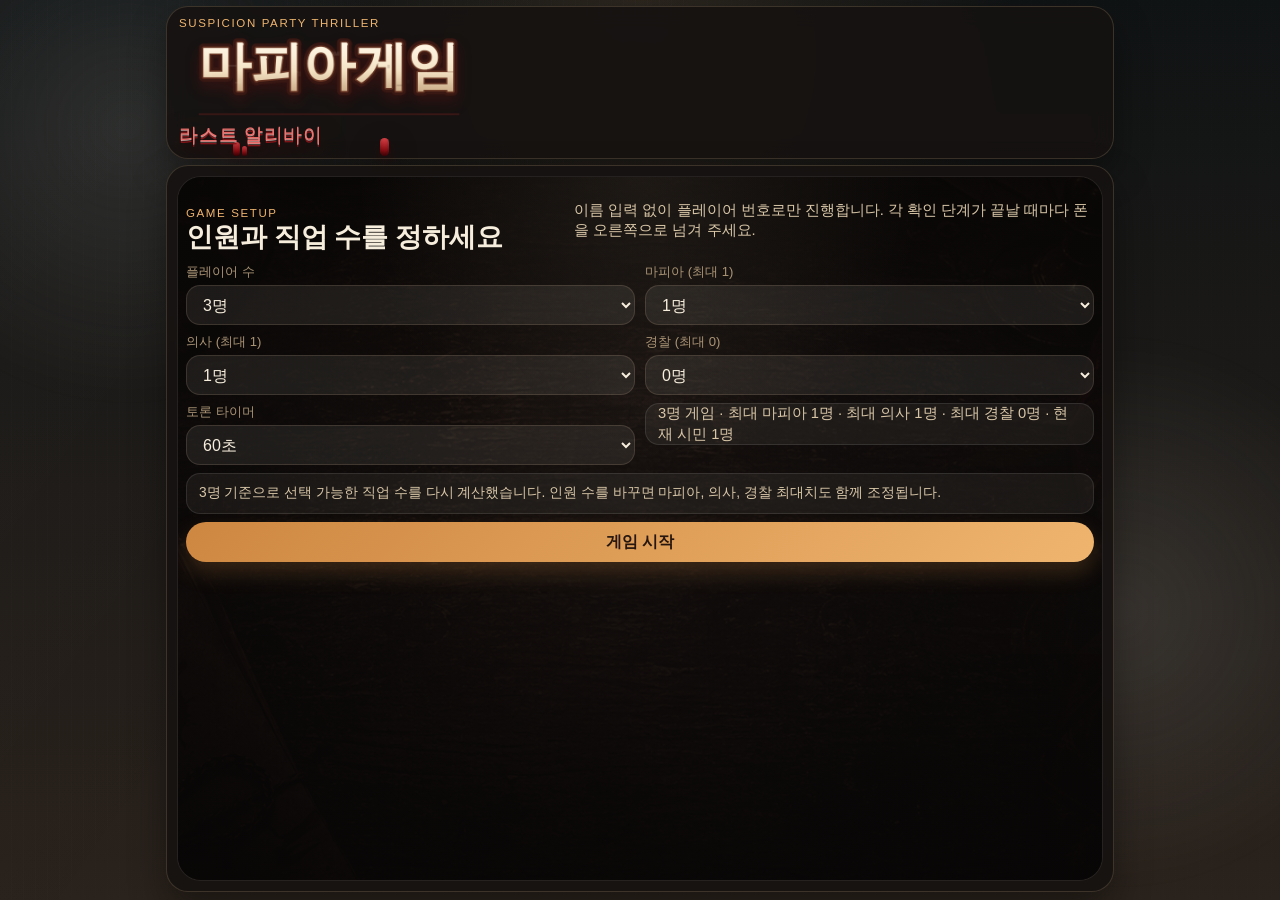
==== app/src/main/assets/web/index.html @ dcd10128 "Initial commit" ====
<!DOCTYPE html>
<html lang="ko">
  <head>
    <meta charset="UTF-8" />
    <meta name="viewport" content="width=device-width, initial-scale=1.0, viewport-fit=cover" />
    <title>마피아게임: 라스트 알리바이</title>
    <link rel="stylesheet" href="./styles.css" />
  </head>
  <body>
    <div class="fog fog-left"></div>
    <div class="fog fog-right"></div>

    <main class="app-shell">
      <header class="top-bar">
        <div class="brand-lockup">
          <p class="eyebrow">Suspicion Party Thriller</p>
          <div class="title-art-stack brand-title-stack">
            <h1 class="title-art-source" id="brand-title">마피아게임</h1>
            <img class="title-art-image hidden" id="brand-title-image" alt="" aria-hidden="true" />
          </div>
          <p class="brand-subtitle"><span>라스트 알리바이</span></p>
        </div>
        <button type="button" class="ghost-button hidden" id="log-toggle-button">
          사건 기록
        </button>
      </header>

      <section class="main-panel">
        <section class="view setup-view" id="setup-view">
          <div class="panel-head compact">
            <div>
              <p class="panel-kicker">Game Setup</p>
              <h2>인원과 직업 수를 정하세요</h2>
            </div>
            <p class="panel-copy">
              이름 입력 없이 플레이어 번호로만 진행합니다. 각 확인 단계가 끝날 때마다 폰을 오른쪽으로 넘겨 주세요.
            </p>
          </div>

          <div class="setup-grid">
            <label class="field">
              <span>플레이어 수</span>
              <select id="player-count"></select>
            </label>
            <label class="field">
              <span id="mafia-label">마피아</span>
              <select id="mafia-count"></select>
            </label>
            <label class="field">
              <span id="doctor-label">의사</span>
              <select id="doctor-count"></select>
            </label>
            <label class="field">
              <span id="police-label">경찰</span>
              <select id="police-count"></select>
            </label>
            <label class="field">
              <span>토론 타이머</span>
              <select id="timer-seconds">
                <option value="0">수동</option>
                <option value="30">30초</option>
                <option value="60" selected>60초</option>
                <option value="90">90초</option>
                <option value="120">120초</option>
              </select>
            </label>
            <div class="summary-card" id="setup-summary"></div>
          </div>

          <div class="setup-note" id="setup-note">
            3명 기준은 의사 최대 1명, 경찰 최대 0명으로 제한됩니다. 인원이 늘어나면 의사와 경찰 최대치도 함께 늘어납니다.
          </div>

          <button type="button" class="primary-button" id="start-button">
            게임 시작
          </button>
        </section>

        <section class="view game-view hidden" id="game-view">
          <div class="panel-head">
            <div>
              <p class="panel-kicker" id="phase-kicker">Secret Briefing</p>
              <div class="title-art-stack phase-title-stack">
                <h2 class="title-art-source" id="phase-title">직업 배정</h2>
                <img class="title-art-image hidden" id="phase-title-image" alt="" aria-hidden="true" />
              </div>
            </div>
            <p class="panel-copy" id="phase-copy"></p>
          </div>

          <div class="status-row">
            <span class="status-pill" id="round-pill">직업 배정</span>
            <span class="status-pill" id="alive-pill">생존 0명</span>
            <span class="status-pill" id="config-pill">시민 0명</span>
            <button type="button" class="ghost-button status-action-button" id="restart-game-button">
              처음부터 다시 시작
            </button>
          </div>

          <div class="game-main">
            <section class="action-panel">
              <div class="secret-card" id="secret-card">
                <p class="secret-label" id="secret-label">다음 플레이어</p>
                <div class="title-art-stack secret-name-stack">
                  <h3 class="title-art-source" id="secret-name">플레이어</h3>
                  <img class="title-art-image hidden" id="secret-name-image" alt="" aria-hidden="true" />
                </div>
                <p class="secret-instruction" id="secret-instruction"></p>
                <button type="button" class="primary-button" id="primary-action-button">
                  확인
                </button>
              </div>

              <div class="choice-list hidden" id="choice-list"></div>
            </section>

            <section class="info-panel" id="game-info-panel">
              <div class="side-card roster-card" id="roster-card">
                <div class="side-head">
                  <p class="side-kicker">Roster</p>
                  <span id="roster-meta">사망자만 역할 공개</span>
                </div>
                <div class="player-chip-list" id="player-list"></div>
              </div>

              <div class="side-card timer-card" id="timer-card">
                <div class="side-head">
                  <p class="side-kicker">Discussion Timer</p>
                  <span id="timer-mode-label">대기 중</span>
                </div>
                <div class="timer-value" id="timer-value">01:00</div>
                <div class="timer-actions">
                  <button type="button" class="secondary-button" id="timer-toggle-button" disabled>
                    시작
                  </button>
                  <button type="button" class="ghost-button" id="timer-reset-button" disabled>
                    리셋
                  </button>
                </div>
              </div>
            </section>
          </div>
        </section>
      </section>

      <section class="drawer hidden" id="log-drawer" aria-hidden="true">
        <div class="drawer-backdrop" id="log-backdrop"></div>
        <div class="drawer-panel">
          <div class="drawer-head">
            <div>
              <p class="panel-kicker">Narration</p>
              <h2>사건 기록</h2>
            </div>
            <button type="button" class="ghost-button" id="log-close-button">닫기</button>
          </div>
          <div class="log-list" id="log-list"></div>
        </div>
      </section>

      <section class="modal hidden" id="restart-modal" aria-hidden="true">
        <div class="modal-backdrop" id="restart-modal-backdrop"></div>
        <div class="modal-panel">
          <p class="panel-kicker">Restart</p>
          <h2>처음부터 다시 시작</h2>
          <p class="modal-copy">지금 게임을 끝내고 설정 첫 화면으로 돌아갈까요?</p>
          <div class="modal-actions">
            <button type="button" class="ghost-button" id="restart-cancel-button">취소</button>
            <button type="button" class="primary-button" id="restart-confirm-button">다시 시작</button>
          </div>
        </div>
      </section>
    </main>

    <template id="choice-template">
      <button type="button" class="choice-button"></button>
    </template>

    <script src="./script.js"></script>
  </body>
</html>
---- app/src/main/assets/web/styles.css ----
:root {
  --bg-top: #101314;
  --bg-bottom: #2a221c;
  --panel: rgba(22, 18, 17, 0.9);
  --panel-soft: rgba(255, 248, 239, 0.05);
  --panel-border: rgba(230, 199, 148, 0.18);
  --text-main: #f6eddc;
  --text-soft: #d8c6a7;
  --text-muted: #aa9475;
  --accent: #ce8741;
  --accent-strong: #efb56f;
  --danger: #ba5348;
  --safe: #5d8c69;
  --shadow: rgba(0, 0, 0, 0.35);
  --title-ivory: #efe0c3;
  --title-shadow: #6f3926;
  --title-stroke: rgba(55, 22, 16, 0.74);
  --title-blood: rgba(130, 18, 17, 0.22);
}

* {
  box-sizing: border-box;
}

html,
body {
  margin: 0;
  width: 100%;
  height: 100%;
}

html {
  background:
    radial-gradient(circle at top, rgba(170, 124, 79, 0.18), transparent 34%),
    linear-gradient(180deg, var(--bg-top), var(--bg-bottom));
}

body {
  overflow: hidden;
  color: var(--text-main);
  font-family: "Trebuchet MS", "Malgun Gothic", sans-serif;
  background:
    radial-gradient(circle at top, rgba(170, 124, 79, 0.18), transparent 34%),
    linear-gradient(180deg, var(--bg-top), var(--bg-bottom));
}

body[data-scene="setup"] {
  --scene-image: url("./assets/card-backgrounds/setup.png");
}

body[data-scene="reveal"] {
  --scene-image: url("./assets/card-backgrounds/reveal.png");
}

body[data-scene="night"] {
  --scene-image: url("./assets/card-backgrounds/night.png");
}

body[data-scene="day"] {
  --scene-image: url("./assets/card-backgrounds/day.png");
}

body[data-scene="vote"] {
  --scene-image: url("./assets/card-backgrounds/vote.png");
}

body[data-scene="finale"] {
  --scene-image: url("./assets/card-backgrounds/finale.png");
}

body[data-scene="setup"] .secret-card::before,
body[data-scene="setup"] .choice-list::before {
  background-position: center 42%;
}

body[data-scene="reveal"] .secret-card::before,
body[data-scene="reveal"] .choice-list::before {
  background-position: center 38%;
}

body[data-scene="night"] .secret-card::before,
body[data-scene="night"] .choice-list::before {
  background-position: center 72%;
}

body[data-scene="day"] .secret-card::before,
body[data-scene="day"] .choice-list::before {
  background-position: center 56%;
}

body[data-scene="vote"] .secret-card::before,
body[data-scene="vote"] .choice-list::before {
  background-position: center 44%;
}

body[data-scene="finale"] .secret-card::before,
body[data-scene="finale"] .choice-list::before {
  background-position: center 58%;
}

body::before {
  content: "";
  position: fixed;
  inset: 0;
  background:
    linear-gradient(125deg, rgba(255, 255, 255, 0.02), transparent 40%),
    repeating-linear-gradient(
      90deg,
      transparent,
      transparent 11px,
      rgba(255, 255, 255, 0.012) 12px
    );
  pointer-events: none;
}

.fog {
  position: fixed;
  width: 36rem;
  height: 36rem;
  border-radius: 50%;
  background: radial-gradient(circle, rgba(217, 216, 205, 0.12), transparent 68%);
  filter: blur(10px);
  animation: drift 16s ease-in-out infinite alternate;
  pointer-events: none;
}

.fog-left {
  top: -10rem;
  left: -10rem;
}

.fog-right {
  right: -8rem;
  bottom: 0;
  animation-duration: 20s;
}

.app-shell {
  position: relative;
  z-index: 1;
  width: min(100vw, 960px);
  height: 100dvh;
  margin: 0 auto;
  padding:
    calc(env(safe-area-inset-top, 0px) + 8px)
    calc(env(safe-area-inset-right, 0px) + 8px)
    calc(env(safe-area-inset-bottom, 0px) + 10px)
    calc(env(safe-area-inset-left, 0px) + 8px);
  display: flex;
  flex-direction: column;
  gap: 8px;
}

.top-bar,
.main-panel,
.drawer-panel {
  backdrop-filter: blur(10px);
  background: var(--panel);
  border: 1px solid var(--panel-border);
  box-shadow: 0 16px 36px var(--shadow);
}

.top-bar {
  padding: 12px 14px;
  border-radius: 24px;
  display: flex;
  align-items: center;
  justify-content: space-between;
  gap: 12px;
}

.brand-lockup {
  display: grid;
  gap: 2px;
}

.main-panel {
  flex: 1;
  min-height: 0;
  border-radius: 28px;
  padding: 12px;
  overflow: hidden;
}

body.phase-reveal .top-bar {
  display: none;
}

body.phase-reveal .main-panel {
  padding: 18px;
}

body.phase-game-over .top-bar {
  display: none;
}

body.phase-game-over .main-panel {
  padding: 8px;
}

body.phase-live-game .top-bar {
  display: none;
}

body.phase-live-game .main-panel {
  padding: 10px;
}

.view {
  width: 100%;
  height: 100%;
  min-height: 0;
}

.setup-view,
.game-view {
  display: flex;
  flex-direction: column;
  gap: 10px;
}

.setup-view {
  position: relative;
  isolation: isolate;
  overflow: auto;
  scrollbar-width: none;
  -ms-overflow-style: none;
}

.setup-view::-webkit-scrollbar {
  display: none;
}

.setup-view::before {
  content: "";
  position: absolute;
  inset: 0;
  z-index: 0;
  background-image: var(--scene-image, none);
  background-position: center;
  background-repeat: no-repeat;
  background-size: cover;
  opacity: 0.34;
  transform: scale(1.04);
  filter: saturate(0.82) brightness(0.72);
}

.setup-view::after {
  content: "";
  position: absolute;
  inset: 0;
  z-index: 0;
  background:
    radial-gradient(circle at top, rgba(255, 226, 187, 0.08), transparent 34%),
    linear-gradient(180deg, rgba(8, 6, 5, 0.82), rgba(11, 9, 8, 0.46) 34%, rgba(7, 5, 5, 0.84));
}

.setup-view > * {
  position: relative;
  z-index: 1;
}

.setup-view {
  padding: 10px;
  border-radius: 24px;
  background: rgba(15, 11, 10, 0.26);
  border: 1px solid rgba(255, 248, 239, 0.08);
}

.panel-head {
  display: grid;
  gap: 6px;
}

body.phase-reveal .panel-head {
  justify-items: center;
  text-align: center;
  padding-top: 8px;
}

body.phase-reveal #phase-copy,
body.phase-reveal .status-row,
body.phase-reveal .info-panel {
  display: none !important;
}

body.phase-game-over .panel-head,
body.phase-game-over .status-row,
body.phase-game-over .info-panel {
  display: none !important;
}

body.phase-live-game #phase-copy,
body.phase-live-game #config-pill,
body.phase-live-game .info-panel {
  display: none;
}

body.phase-live-game .panel-head {
  gap: 4px;
}

body.phase-live-game .status-row {
  gap: 6px;
}

body.phase-live-game .status-pill {
  padding: 6px 10px;
  font-size: 0.8rem;
}

.panel-head.compact {
  gap: 4px;
}

.eyebrow,
.panel-kicker,
.side-kicker,
.secret-label {
  margin: 0;
  color: var(--accent-strong);
  font-size: 0.72rem;
  letter-spacing: 0.14em;
  text-transform: uppercase;
}

h1,
h2,
h3 {
  margin: 0;
  font-family: "Georgia", "Times New Roman", serif;
  font-weight: 600;
}

.title-art-stack {
  display: grid;
  align-items: start;
}

.title-art-stack > * {
  grid-area: 1 / 1;
}

.title-art-source {
  transition: opacity 160ms ease;
}

.title-art-source.is-rendered {
  opacity: 0;
}

.title-art-image {
  display: block;
  max-width: 100%;
  height: auto;
  object-fit: contain;
  align-self: start;
  justify-self: start;
  pointer-events: none;
}

.brand-title-stack {
  max-width: min(72vw, 360px);
}

.phase-title-stack {
  max-width: min(100%, 360px);
}

.secret-name-stack {
  width: 100%;
  max-width: 100%;
}

body.phase-reveal .phase-title-stack .title-art-image,
body.phase-reveal .secret-name-stack .title-art-image,
body.phase-game-over .secret-name-stack .title-art-image {
  justify-self: center;
}

body.phase-game-over .secret-name-stack .title-art-image {
  max-width: min(100%, 760px);
}

h1,
#phase-title,
#secret-name {
  font-family: "Arial Black", "Trebuchet MS", "Malgun Gothic", sans-serif;
  font-weight: 900;
  letter-spacing: 0.03em;
  line-height: 0.98;
  color: var(--title-ivory);
  text-shadow:
    0 1px 0 rgba(255, 244, 224, 0.5),
    0 3px 0 var(--title-shadow),
    0 10px 18px rgba(0, 0, 0, 0.26),
    0 0 16px var(--title-blood);
  -webkit-text-stroke: 1px var(--title-stroke);
}

h1 {
  font-size: clamp(1.5rem, 5vw, 2.2rem);
  letter-spacing: 0.03em;
}

#phase-title,
#secret-name {
  word-break: keep-all;
}

#phase-title {
  display: inline-block;
  font-size: clamp(1.28rem, 4.4vw, 1.95rem);
}

#secret-name {
  font-size: clamp(1.22rem, 4.8vw, 1.9rem);
}

.brand-subtitle {
  position: relative;
  display: inline-flex;
  align-items: flex-start;
  margin: 0;
  padding-right: 20px;
  color: #f26f6b;
  font-family: "Chiller", "Brush Script MT", "Segoe Script", "Apple Chancery", cursive;
  font-size: clamp(1.08rem, 3.8vw, 1.5rem);
  letter-spacing: 0.04em;
  text-shadow:
    0 1px 0 rgba(255, 210, 205, 0.7),
    0 3px 0 #8a1519,
    0 10px 18px rgba(89, 9, 11, 0.42);
  filter: drop-shadow(0 8px 14px rgba(77, 0, 0, 0.28));
}

.brand-subtitle span {
  position: relative;
}

.brand-subtitle::before,
.brand-subtitle::after,
.brand-subtitle span::after {
  content: "";
  position: absolute;
  bottom: -12px;
  width: 7px;
  border-radius: 999px;
  background: linear-gradient(180deg, #da4247 0%, #8f1117 65%, #4f060a 100%);
  box-shadow:
    inset 0 -2px 4px rgba(0, 0, 0, 0.26),
    0 6px 12px rgba(77, 0, 0, 0.24);
}

.brand-subtitle::before {
  left: 18%;
  height: 18px;
}

.brand-subtitle::after {
  left: 67%;
  width: 9px;
  height: 24px;
}

.brand-subtitle span::after {
  left: 44%;
  width: 5px;
  height: 13px;
}

h2 {
  font-size: clamp(1.2rem, 4vw, 1.8rem);
}

h3 {
  font-size: clamp(1.15rem, 3vw, 1.55rem);
}

.panel-copy,
.secret-instruction,
.summary-card,
.setup-note,
.player-meta,
.log-entry p {
  color: var(--text-soft);
  line-height: 1.45;
}

.setup-grid {
  display: grid;
  grid-template-columns: repeat(3, minmax(0, 1fr));
  gap: 8px;
}

.field {
  display: grid;
  gap: 5px;
}

.field span,
#roster-meta,
#timer-mode-label {
  color: var(--text-muted);
  font-size: 0.86rem;
}

.field select {
  width: 100%;
  min-width: 0;
  height: 42px;
  border-radius: 14px;
  border: 1px solid rgba(243, 214, 176, 0.14);
  background: rgba(255, 248, 239, 0.08);
  color: var(--text-main);
  padding: 0 12px;
  font: inherit;
}

.field select:focus {
  outline: 2px solid rgba(239, 181, 111, 0.35);
  border-color: transparent;
}

.summary-card,
.setup-note {
  border-radius: 14px;
  background: rgba(255, 248, 239, 0.06);
  border: 1px solid rgba(255, 248, 239, 0.1);
}

.summary-card {
  min-height: 42px;
  display: flex;
  align-items: center;
  padding: 0 12px;
}

.setup-note {
  padding: 12px;
  font-size: 0.92rem;
}

.primary-button,
.secondary-button,
.ghost-button,
.choice-button {
  border: 0;
  border-radius: 999px;
  font: inherit;
  cursor: pointer;
  transition:
    transform 150ms ease,
    opacity 150ms ease,
    box-shadow 150ms ease;
}

.primary-button:hover,
.secondary-button:hover,
.ghost-button:hover,
.choice-button:hover {
  transform: translateY(-1px);
}

.primary-button:disabled,
.secondary-button:disabled,
.ghost-button:disabled {
  opacity: 0.45;
  cursor: default;
  transform: none;
}

.primary-button,
.secondary-button,
.ghost-button {
  height: 44px;
  padding: 0 16px;
}

.primary-button {
  background: linear-gradient(135deg, var(--accent), var(--accent-strong));
  color: #26160e;
  font-weight: 700;
  box-shadow: 0 10px 22px rgba(206, 135, 65, 0.24);
}

.secondary-button {
  background: rgba(255, 248, 239, 0.1);
  color: var(--text-main);
  border: 1px solid rgba(255, 248, 239, 0.1);
}

.ghost-button {
  background: transparent;
  color: var(--text-soft);
  border: 1px solid rgba(255, 248, 239, 0.16);
}

.status-row {
  display: flex;
  gap: 8px;
  flex-wrap: wrap;
  align-items: center;
}

.status-pill {
  padding: 7px 12px;
  border-radius: 999px;
  background: rgba(255, 248, 239, 0.07);
  color: var(--text-soft);
  font-size: 0.84rem;
}

.status-action-button {
  height: 36px;
  padding: 0 14px;
  margin-left: auto;
  font-size: 0.82rem;
  white-space: nowrap;
}

.game-main {
  flex: 1;
  min-height: 0;
  display: grid;
  grid-template-columns: minmax(0, 1.45fr) minmax(260px, 0.8fr);
  gap: 10px;
}

body.phase-reveal .game-main {
  grid-template-columns: 1fr;
}

body.phase-game-over .game-main {
  grid-template-columns: 1fr;
  height: 100%;
}

body.phase-live-game .game-main {
  grid-template-columns: 1fr;
}

.action-panel,
.info-panel,
.side-card,
.secret-card,
.drawer-panel {
  min-height: 0;
}

.action-panel {
  display: flex;
  flex-direction: column;
  gap: 8px;
  padding: 8px;
  border-radius: 24px;
  background: rgba(15, 11, 10, 0.26);
  border: 1px solid rgba(255, 248, 239, 0.08);
  box-shadow: inset 0 1px 0 rgba(255, 248, 239, 0.06);
}

.secret-card,
.choice-list {
  position: relative;
  isolation: isolate;
  overflow: hidden;
}

.secret-card::before,
.choice-list::before {
  content: "";
  position: absolute;
  inset: 0;
  z-index: 0;
  background-image: var(--scene-image, none);
  background-position: center;
  background-repeat: no-repeat;
  background-size: cover;
  opacity: 0.58;
  transform: scale(1.04);
  filter: saturate(0.96) brightness(0.94) contrast(1.05);
}

.secret-card::after,
.choice-list::after {
  content: "";
  position: absolute;
  inset: 0;
  z-index: 0;
  background:
    radial-gradient(circle at top, rgba(255, 226, 187, 0.1), transparent 36%),
    linear-gradient(180deg, rgba(8, 6, 5, 0.58), rgba(11, 9, 8, 0.2) 34%, rgba(7, 5, 5, 0.62));
}

.secret-card > *,
.choice-list > * {
  position: relative;
  z-index: 1;
}

body.phase-reveal .action-panel {
  justify-content: center;
}

body.phase-game-over .action-panel {
  height: 100%;
}

body.phase-live-game .action-panel {
  justify-content: center;
}

.secret-card,
.side-card {
  background:
    linear-gradient(180deg, rgba(14, 11, 10, 0.52), rgba(14, 11, 10, 0.22)),
    var(--panel-soft);
  border: 1px solid rgba(255, 248, 239, 0.08);
  border-radius: 22px;
  backdrop-filter: blur(2px);
}

.secret-card {
  flex: 1;
  display: flex;
  flex-direction: column;
  justify-content: center;
  gap: 10px;
  padding: 18px;
  overflow: hidden;
}

body.phase-live-game .secret-card {
  padding: 16px;
  gap: 8px;
}

body.phase-live-game #secret-name {
  font-size: clamp(1.35rem, 6vw, 2.1rem);
  letter-spacing: 0.04em;
}

body.phase-live-game .secret-instruction {
  font-size: 0.96rem;
}

body.phase-reveal .secret-card {
  flex: 0 1 auto;
  width: min(100%, 560px);
  min-height: clamp(320px, 58dvh, 520px);
  margin: 0 auto;
  padding: 28px 24px;
  text-align: center;
  background:
    linear-gradient(180deg, rgba(10, 8, 7, 0.54), rgba(12, 10, 8, 0.18)),
    linear-gradient(160deg, rgba(255, 248, 239, 0.08), rgba(255, 248, 239, 0.03)),
    rgba(13, 10, 8, 0.4);
  box-shadow: 0 20px 40px rgba(0, 0, 0, 0.28);
}

body.phase-reveal .secret-label {
  font-size: 0.8rem;
}

body.phase-reveal #secret-name {
  font-size: clamp(1.5rem, 5vw, 2.2rem);
  letter-spacing: 0.05em;
}

body.phase-reveal .secret-instruction {
  font-size: 1rem;
}

body.phase-game-over .secret-card {
  flex: 1;
  width: 100%;
  min-height: 100%;
  margin: 0;
  padding: clamp(28px, 6vw, 48px);
  text-align: center;
  justify-content: center;
  gap: 16px;
  background:
    linear-gradient(180deg, rgba(14, 11, 10, 0.46), rgba(14, 11, 10, 0.16)),
    radial-gradient(circle at top, rgba(239, 181, 111, 0.18), transparent 42%),
    linear-gradient(160deg, rgba(255, 248, 239, 0.08), rgba(255, 248, 239, 0.02)),
    rgba(13, 10, 8, 0.52);
  box-shadow: 0 24px 48px rgba(0, 0, 0, 0.32);
}

body.phase-reveal .secret-card::before,
body.phase-reveal .secret-card::after,
body.phase-reveal .choice-list::before,
body.phase-reveal .choice-list::after {
  opacity: 0.72;
}

body.phase-game-over .secret-card::before,
body.phase-game-over .choice-list::before {
  opacity: 0.66;
}

body.phase-discussion .secret-card::before,
body.phase-discussion .choice-list::before {
  opacity: 0.52;
}

body.phase-discussion .secret-card::after,
body.phase-discussion .choice-list::after {
  background:
    radial-gradient(circle at top, rgba(182, 203, 230, 0.08), transparent 36%),
    linear-gradient(180deg, rgba(7, 8, 10, 0.82), rgba(12, 12, 12, 0.36) 34%, rgba(7, 6, 6, 0.78));
}

body.phase-game-over .secret-card[data-outcome="town"] {
  border-color: rgba(93, 140, 105, 0.42);
}

body.phase-game-over .secret-card[data-outcome="mafia"] {
  border-color: rgba(186, 83, 72, 0.42);
}

body.phase-game-over .secret-label {
  font-size: 0.95rem;
}

body.phase-game-over #secret-name {
  font-size: clamp(2.2rem, 9vw, 4.6rem);
  line-height: 0.95;
  letter-spacing: 0.05em;
  text-shadow:
    0 1px 0 rgba(255, 244, 224, 0.58),
    0 4px 0 #7a3022,
    0 16px 28px rgba(0, 0, 0, 0.34),
    0 0 24px rgba(130, 18, 17, 0.26);
}

body.phase-game-over .secret-instruction {
  max-width: 760px;
  margin: 0 auto;
  font-size: clamp(1rem, 3vw, 1.18rem);
  white-space: pre-line;
}

body.phase-game-over #primary-action-button {
  align-self: center;
  min-width: min(100%, 280px);
  height: 52px;
  font-size: 1rem;
}

.choice-list {
  flex: 1;
  min-height: 0;
  display: grid;
  align-content: start;
  gap: 8px;
  overflow: auto;
  padding: 6px 2px 2px;
  border-radius: 22px;
  background:
    linear-gradient(180deg, rgba(14, 11, 10, 0.5), rgba(14, 11, 10, 0.22)),
    var(--panel-soft);
  border: 1px solid rgba(255, 248, 239, 0.08);
  backdrop-filter: blur(2px);
}

.choice-button {
  width: 100%;
  min-height: 46px;
  padding: 10px 14px;
  text-align: left;
  background: rgba(255, 248, 239, 0.08);
  color: var(--text-main);
  border: 1px solid rgba(255, 248, 239, 0.1);
}

.choice-button.choice-danger {
  border-color: rgba(186, 83, 72, 0.5);
}

.choice-button.choice-safe {
  border-color: rgba(93, 140, 105, 0.5);
}

.info-panel {
  display: flex;
  flex-direction: column;
  gap: 10px;
}

body.phase-discussion .info-panel {
  display: flex;
}

body.phase-discussion .game-main {
  grid-template-rows: minmax(0, 1fr) auto;
}

body.phase-discussion #roster-card {
  display: none;
}

body.phase-discussion #timer-card {
  display: grid;
  gap: 8px;
  padding: 14px 16px;
}

body.phase-discussion .timer-value {
  font-size: clamp(1.8rem, 8vw, 2.4rem);
}

.side-card {
  padding: 12px;
}

.side-head {
  display: flex;
  align-items: baseline;
  justify-content: space-between;
  gap: 8px;
  margin-bottom: 10px;
}

.player-chip-list {
  display: flex;
  flex-wrap: wrap;
  gap: 8px;
  align-content: flex-start;
}

.player-chip {
  min-width: calc(50% - 4px);
  padding: 8px 10px;
  border-radius: 16px;
  background: rgba(255, 248, 239, 0.06);
  border: 1px solid rgba(255, 248, 239, 0.08);
}

.player-name {
  display: block;
  font-weight: 700;
  font-size: 0.94rem;
}

.player-meta {
  display: block;
  margin-top: 2px;
  font-size: 0.8rem;
}

.player-chip.dead {
  opacity: 0.76;
}

.timer-card {
  display: grid;
  gap: 10px;
}

.timer-value {
  font-family: "Georgia", "Times New Roman", serif;
  font-size: clamp(2rem, 8vw, 2.6rem);
  line-height: 1;
}

.timer-actions {
  display: flex;
  gap: 8px;
}

.timer-actions > * {
  flex: 1;
}

.drawer {
  position: absolute;
  inset: 0;
  z-index: 20;
}

.modal {
  position: absolute;
  inset: 0;
  z-index: 30;
}

.drawer-backdrop {
  position: absolute;
  inset: 0;
  background: rgba(0, 0, 0, 0.42);
}

.modal-backdrop {
  position: absolute;
  inset: 0;
  background: rgba(0, 0, 0, 0.56);
}

.drawer-panel {
  position: absolute;
  inset:
    calc(env(safe-area-inset-top, 0px) + 28px)
    calc(env(safe-area-inset-right, 0px) + 8px)
    calc(env(safe-area-inset-bottom, 0px) + 10px)
    calc(env(safe-area-inset-left, 0px) + 8px);
  border-radius: 24px;
  padding: 12px;
  display: flex;
  flex-direction: column;
  gap: 10px;
}

.modal-panel {
  position: absolute;
  left: 50%;
  top: 50%;
  width: min(calc(100% - 24px), 420px);
  transform: translate(-50%, -50%);
  padding: 18px;
  border-radius: 24px;
  display: grid;
  gap: 12px;
  backdrop-filter: blur(10px);
  background:
    linear-gradient(180deg, rgba(25, 19, 17, 0.96), rgba(18, 13, 12, 0.92));
  border: 1px solid rgba(255, 248, 239, 0.12);
  box-shadow: 0 22px 40px rgba(0, 0, 0, 0.34);
}

.modal-copy {
  margin: 0;
  color: var(--text-soft);
  line-height: 1.45;
}

.modal-actions {
  display: flex;
  gap: 8px;
}

.modal-actions > * {
  flex: 1;
}

.drawer-head {
  display: flex;
  align-items: flex-start;
  justify-content: space-between;
  gap: 12px;
}

.log-list {
  flex: 1;
  min-height: 0;
  overflow: auto;
  display: grid;
  gap: 8px;
}

.log-entry {
  padding: 12px;
  border-radius: 18px;
  background: rgba(255, 248, 239, 0.05);
  border: 1px solid rgba(255, 248, 239, 0.08);
}

.log-entry h3 {
  margin-bottom: 4px;
  font-size: 1rem;
}

.hidden {
  display: none !important;
}

body.store-capture {
  overflow: hidden;
}

body.store-capture::before {
  opacity: 0.6;
}

body.store-capture .fog {
  animation: none;
}

body.store-capture .app-shell {
  width: 100vw;
  max-width: none;
}

@keyframes drift {
  from {
    transform: translate3d(0, 0, 0) scale(1);
  }
  to {
    transform: translate3d(28px, 18px, 0) scale(1.1);
  }
}

@media (max-width: 760px) {
  .app-shell {
    width: 100vw;
    padding:
      calc(env(safe-area-inset-top, 0px) + 5px)
      calc(env(safe-area-inset-right, 0px) + 5px)
      calc(env(safe-area-inset-bottom, 0px) + 6px)
      calc(env(safe-area-inset-left, 0px) + 5px);
    gap: 5px;
  }

  .top-bar,
  .main-panel {
    border-radius: 20px;
  }

  .top-bar {
    padding: 10px 12px;
  }

  .main-panel {
    padding: 10px;
  }

  .setup-grid {
    grid-template-columns: repeat(2, minmax(0, 1fr));
  }

  .game-main {
    grid-template-columns: 1fr;
    grid-template-rows: minmax(0, 1fr) auto;
  }

  .info-panel {
    display: grid;
    grid-template-columns: 1fr;
  }

  .player-chip {
    min-width: 100%;
  }
}

@media (min-width: 720px) and (max-height: 980px) {
  .app-shell {
    padding:
      calc(env(safe-area-inset-top, 0px) + 6px)
      calc(env(safe-area-inset-right, 0px) + 6px)
      calc(env(safe-area-inset-bottom, 0px) + 8px)
      calc(env(safe-area-inset-left, 0px) + 6px);
    gap: 6px;
  }

  .top-bar,
  .main-panel {
    border-radius: 22px;
  }

  .top-bar {
    padding: 10px 12px;
  }

  .brand-lockup {
    gap: 0;
  }

  .brand-title-stack {
    max-width: min(48vw, 300px);
  }

  .brand-subtitle {
    font-size: clamp(0.98rem, 2.4vw, 1.2rem);
    padding-right: 16px;
  }

  .brand-subtitle::before,
  .brand-subtitle::after,
  .brand-subtitle span::after {
    bottom: -8px;
  }

  .brand-subtitle::before {
    height: 14px;
  }

  .brand-subtitle::after {
    height: 18px;
  }

  .brand-subtitle span::after {
    height: 10px;
  }

  .main-panel {
    padding: 10px;
  }

  .setup-view {
    padding: 8px;
    gap: 8px;
  }

  .setup-view .panel-head.compact {
    grid-template-columns: minmax(230px, 0.84fr) minmax(0, 1.16fr);
    align-items: end;
    gap: 12px;
  }

  .setup-view h2 {
    font-size: clamp(1.22rem, 3vw, 1.66rem);
  }

  .setup-view .panel-copy {
    align-self: end;
    font-size: 0.92rem;
    line-height: 1.38;
  }

  .setup-grid {
    grid-template-columns: repeat(2, minmax(0, 1fr));
    gap: 8px 10px;
  }

  .field {
    gap: 4px;
  }

  .field span,
  #roster-meta,
  #timer-mode-label {
    font-size: 0.82rem;
  }

  .field select,
  .summary-card,
  .primary-button,
  .secondary-button,
  .ghost-button {
    height: 40px;
  }

  .summary-card {
    font-size: 0.92rem;
  }

  .setup-note {
    padding: 10px 12px;
    font-size: 0.86rem;
    line-height: 1.38;
  }
}

@media (max-width: 460px) {
  .brand-lockup {
    gap: 1px;
  }

  body.phase-live-game .main-panel {
    padding: 8px;
  }

  body.phase-live-game .status-row {
    gap: 5px;
  }

  .top-bar h1 {
    font-size: 1.35rem;
  }

  #phase-title {
    font-size: 1.2rem;
  }

  #secret-name {
    font-size: 1.18rem;
  }

  .status-action-button {
    height: 34px;
    padding: 0 12px;
    margin-left: 0;
  }

  .brand-subtitle {
    font-size: 1rem;
    padding-right: 14px;
  }

  .panel-copy,
  .setup-note {
    font-size: 0.88rem;
  }

  .setup-grid {
    grid-template-columns: 1fr 1fr;
  }

  .field select,
  .primary-button,
  .secondary-button,
  .ghost-button {
    height: 40px;
  }

  .secret-card {
    padding: 14px;
  }

  .player-chip {
    padding: 7px 9px;
  }

  .drawer-panel {
    inset:
      calc(env(safe-area-inset-top, 0px) + 18px)
      calc(env(safe-area-inset-right, 0px) + 5px)
      calc(env(safe-area-inset-bottom, 0px) + 6px)
      calc(env(safe-area-inset-left, 0px) + 5px);
  }
}
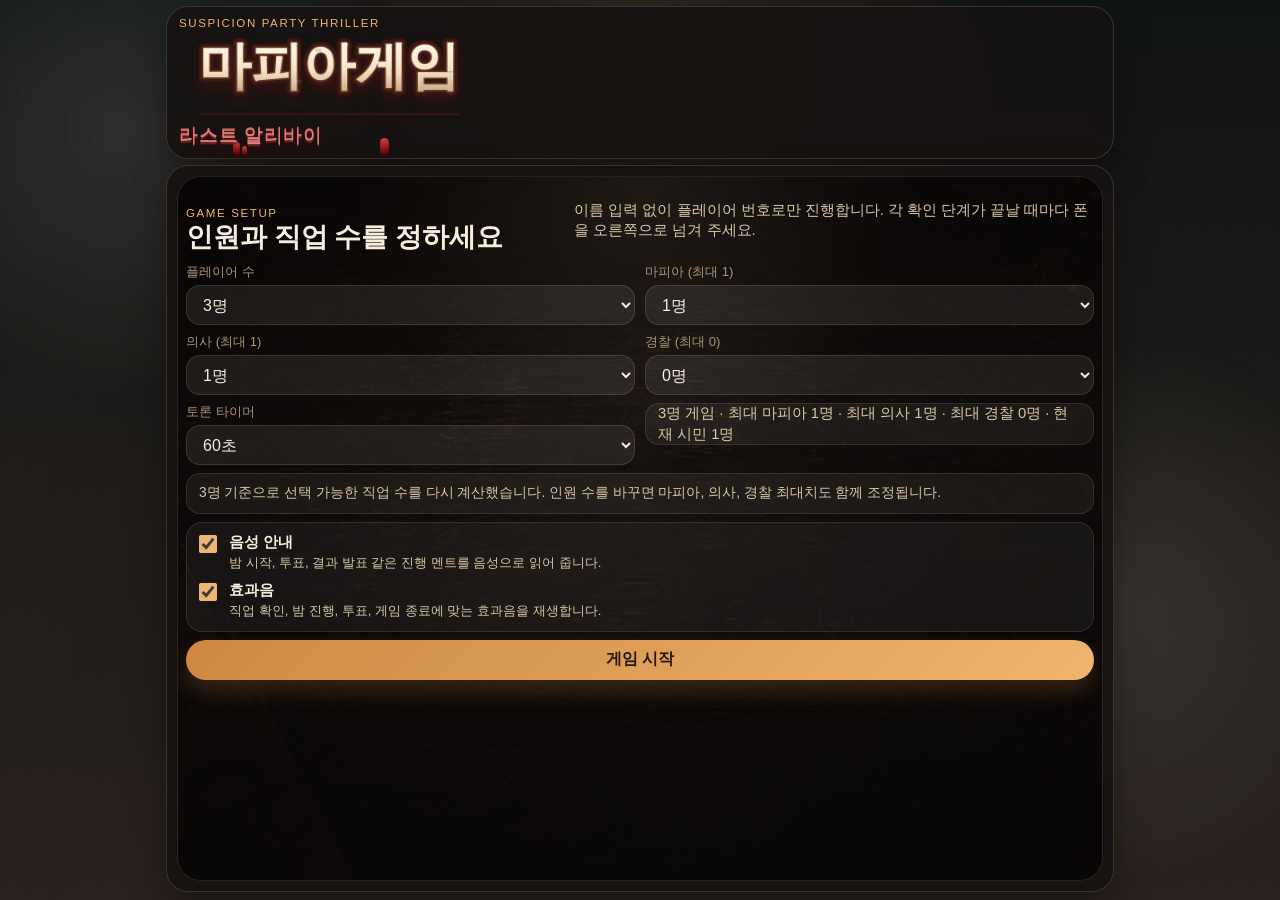
==== commit 441d6fb5: "Add audio guidance and hide secret role holders" ====
--- a/app/src/main/assets/web/index.html
+++ b/app/src/main/assets/web/index.html
@@ -69,6 +69,23 @@
 
           <div class="setup-note" id="setup-note">
             3명 기준은 의사 최대 1명, 경찰 최대 0명으로 제한됩니다. 인원이 늘어나면 의사와 경찰 최대치도 함께 늘어납니다.
+          </div>
+
+          <div class="audio-settings-card">
+            <label class="audio-toggle">
+              <input type="checkbox" id="voice-enabled" checked />
+              <span class="audio-toggle-copy">
+                <strong>음성 안내</strong>
+                <small>밤 시작, 투표, 결과 발표 같은 진행 멘트를 음성으로 읽어 줍니다.</small>
+              </span>
+            </label>
+            <label class="audio-toggle">
+              <input type="checkbox" id="effects-enabled" checked />
+              <span class="audio-toggle-copy">
+                <strong>효과음</strong>
+                <small>직업 확인, 밤 진행, 투표, 게임 종료에 맞는 효과음을 재생합니다.</small>
+              </span>
+            </label>
           </div>
 
           <button type="button" class="primary-button" id="start-button">
--- a/app/src/main/assets/web/styles.css
+++ b/app/src/main/assets/web/styles.css
@@ -541,6 +541,47 @@
   font-size: 0.92rem;
 }
 
+.audio-settings-card {
+  display: grid;
+  gap: 8px;
+  padding: 12px;
+  border-radius: 16px;
+  background: rgba(255, 248, 239, 0.05);
+  border: 1px solid rgba(255, 248, 239, 0.1);
+}
+
+.audio-toggle {
+  display: flex;
+  align-items: flex-start;
+  gap: 12px;
+  cursor: pointer;
+}
+
+.audio-toggle input {
+  margin: 2px 0 0;
+  width: 18px;
+  height: 18px;
+  accent-color: var(--accent-strong);
+  flex: 0 0 auto;
+}
+
+.audio-toggle-copy {
+  display: grid;
+  gap: 2px;
+}
+
+.audio-toggle-copy strong {
+  color: var(--text-main);
+  font-size: 0.94rem;
+  font-weight: 700;
+}
+
+.audio-toggle-copy small {
+  color: var(--text-soft);
+  font-size: 0.82rem;
+  line-height: 1.42;
+}
+
 .primary-button,
 .secondary-button,
 .ghost-button,
@@ -1251,6 +1292,10 @@
     font-size: 0.86rem;
     line-height: 1.38;
   }
+
+  .audio-settings-card {
+    padding: 10px 12px;
+  }
 }
 
 @media (max-width: 460px) {
@@ -1292,6 +1337,18 @@
   .panel-copy,
   .setup-note {
     font-size: 0.88rem;
+  }
+
+  .audio-toggle {
+    gap: 10px;
+  }
+
+  .audio-toggle-copy strong {
+    font-size: 0.9rem;
+  }
+
+  .audio-toggle-copy small {
+    font-size: 0.8rem;
   }
 
   .setup-grid {
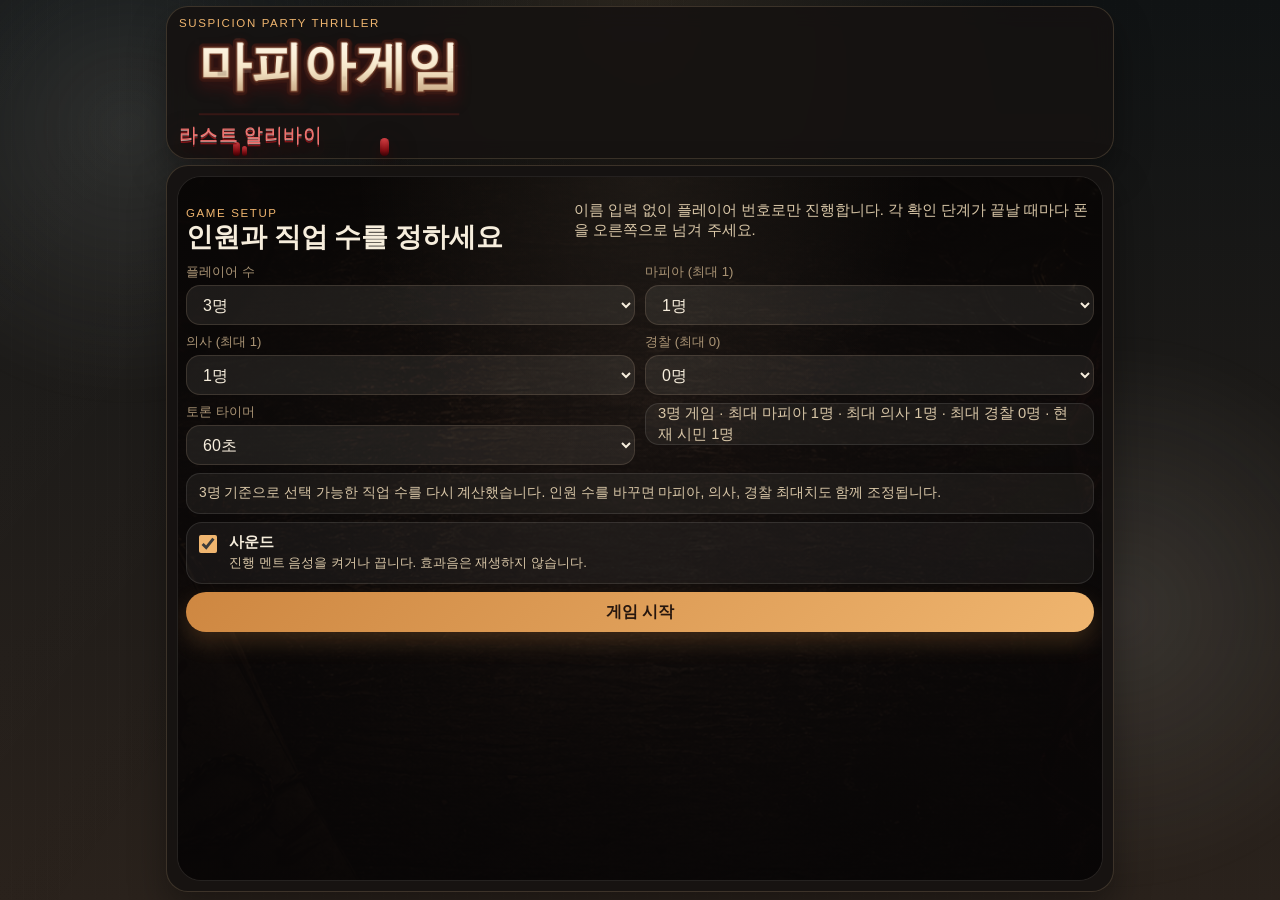
==== commit 9da38508: "Simplify sound toggle and add welcome voice" ====
--- a/app/src/main/assets/web/index.html
+++ b/app/src/main/assets/web/index.html
@@ -73,17 +73,10 @@
 
           <div class="audio-settings-card">
             <label class="audio-toggle">
-              <input type="checkbox" id="voice-enabled" checked />
+              <input type="checkbox" id="sound-enabled" checked />
               <span class="audio-toggle-copy">
-                <strong>음성 안내</strong>
-                <small>밤 시작, 투표, 결과 발표 같은 진행 멘트를 음성으로 읽어 줍니다.</small>
-              </span>
-            </label>
-            <label class="audio-toggle">
-              <input type="checkbox" id="effects-enabled" checked />
-              <span class="audio-toggle-copy">
-                <strong>효과음</strong>
-                <small>직업 확인, 밤 진행, 투표, 게임 종료에 맞는 효과음을 재생합니다.</small>
+                <strong>사운드</strong>
+                <small>진행 멘트 음성을 켜거나 끕니다. 효과음은 재생하지 않습니다.</small>
               </span>
             </label>
           </div>
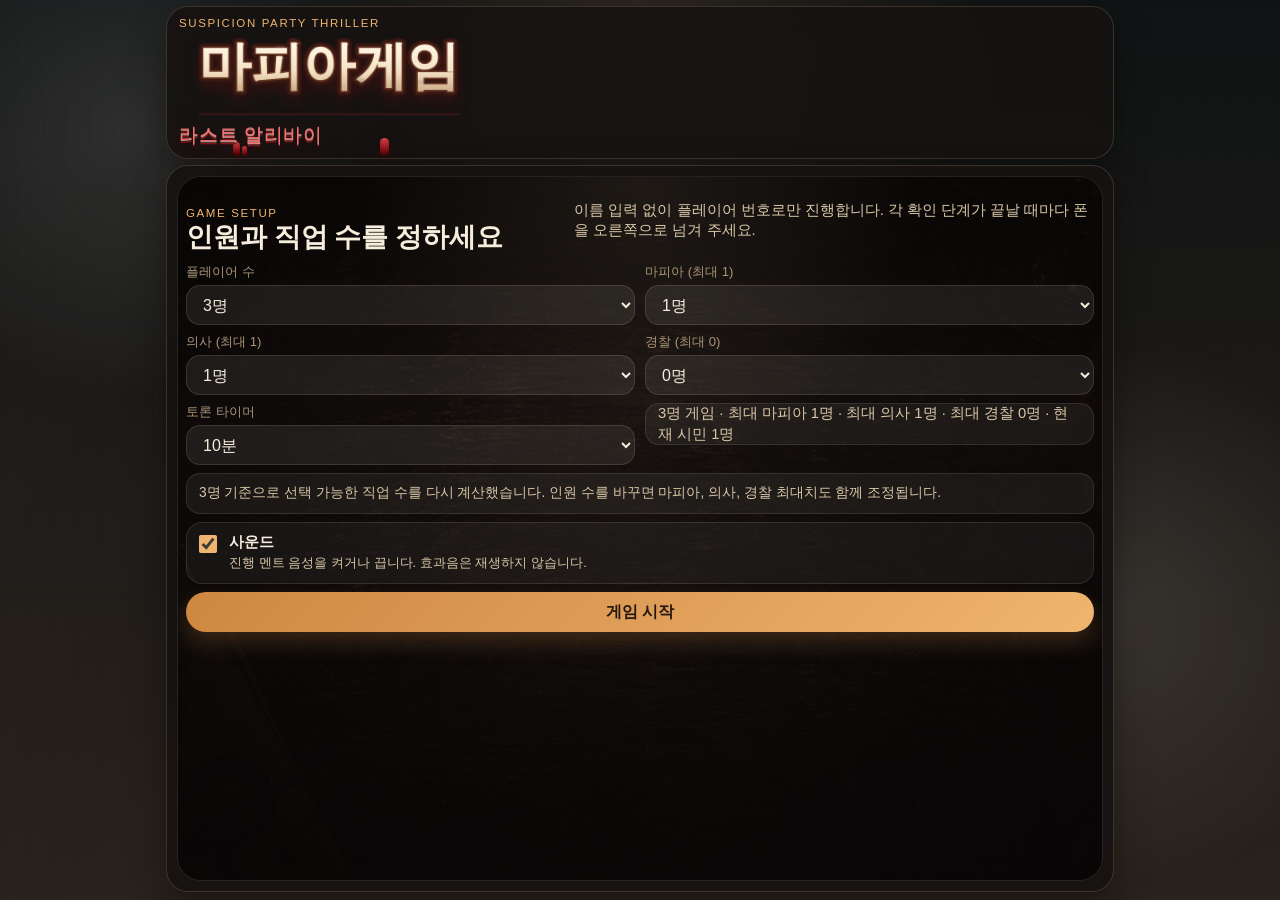
==== commit 7c573609: "Adjust discussion timer and reveal audio timing" ====
--- a/app/src/main/assets/web/index.html
+++ b/app/src/main/assets/web/index.html
@@ -57,11 +57,9 @@
             <label class="field">
               <span>토론 타이머</span>
               <select id="timer-seconds">
-                <option value="0">수동</option>
-                <option value="30">30초</option>
-                <option value="60" selected>60초</option>
-                <option value="90">90초</option>
-                <option value="120">120초</option>
+                <option value="300">5분</option>
+                <option value="600" selected>10분</option>
+                <option value="900">15분</option>
               </select>
             </label>
             <div class="summary-card" id="setup-summary"></div>
